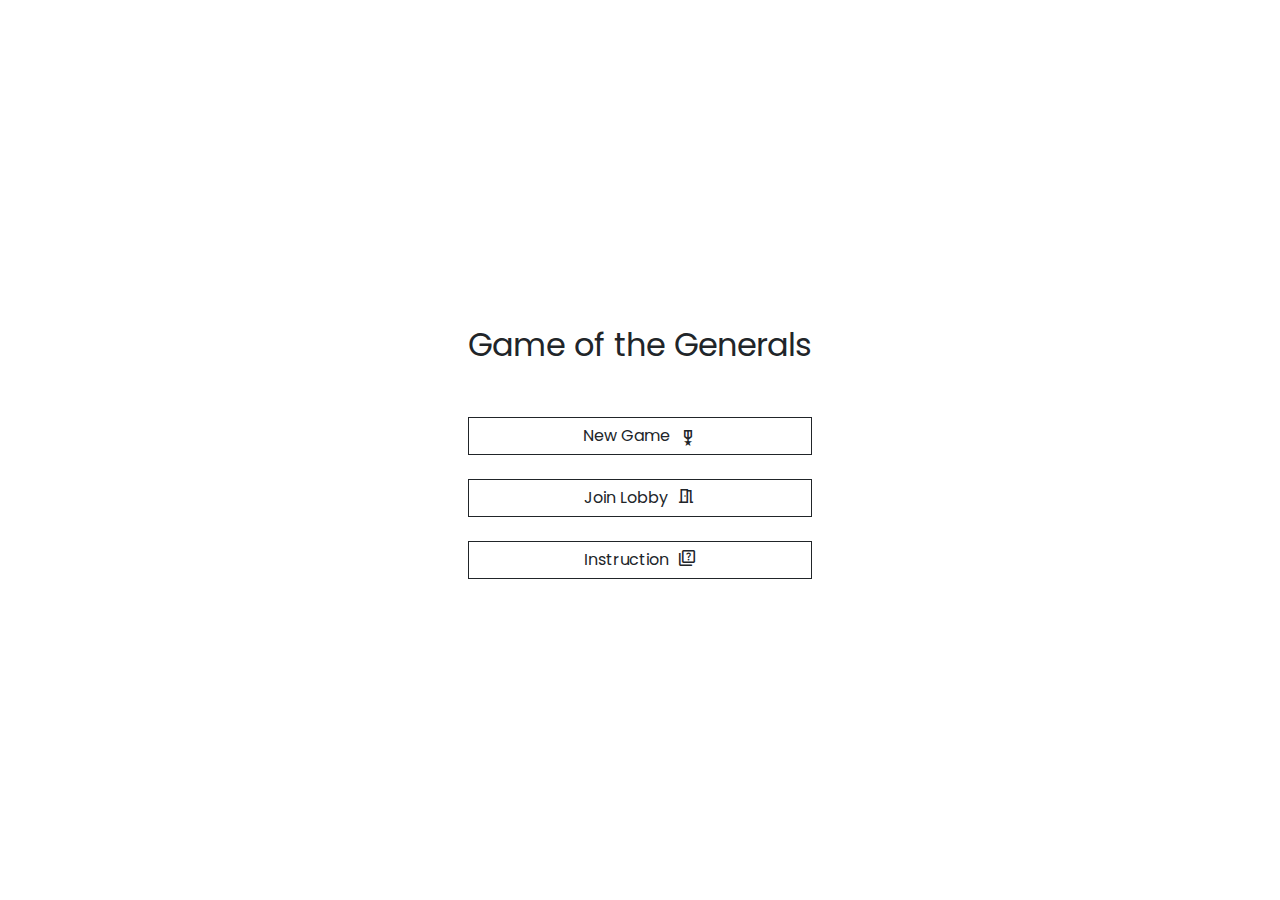
==== version2/index.html @ 18a60c2d "version2 revised version" ====
<!DOCTYPE html>
<html lang="en">

<head>
    <meta charset="UTF-8">
    <meta http-equiv="X-UA-Compatible" content="IE=edge">
    <meta name="viewport" content="width=device-width, initial-scale=1.0">
    <title>Game of the Generals</title>
    <link rel="preconnect" href="https://fonts.googleapis.com">
    <link rel="preconnect" href="https://fonts.gstatic.com" crossorigin>
    <link href="https://fonts.googleapis.com/css2?family=Poppins:wght@100;200;300;400;500&display=swap"
        rel="stylesheet">
    <link href="./bootstrap-5.1.1-dist/css/bootstrap.min.css" rel="stylesheet"
        integrity="sha384-F3w7mX95PdgyTmZZMECAngseQB83DfGTowi0iMjiWaeVhAn4FJkqJByhZMI3AhiU" crossorigin="anonymous">
    <script src="./bootstrap-5.1.1-dist/js/bootstrap.bundle.min.js"
        integrity="sha384-/bQdsTh/da6pkI1MST/rWKFNjaCP5gBSY4sEBT38Q/9RBh9AH40zEOg7Hlq2THRZ"
        crossorigin="anonymous"></script>
    <link rel="stylesheet"
        href="https://fonts.googleapis.com/css2?family=Material+Symbols+Outlined:opsz,wght,FILL,GRAD@24,400,0,0" />
    <link rel="stylesheet" href="./css/main.css">
    <script src="./js/jquery-3.6.0.min.js"></script>
    <script src="main.js" type="module" defer></script>
</head>

<body>
    <div class="container-fluid d-flex flex-wrap justify-content-center align-content-center">
        <div id="mainMenuForm"
            class="main-menu container-fluid d-flex flex-wrap justify-content-center align-content-center flex-column">
            <div class="d-grid gap-4">
                <div class="title text-center fs-2  pb-4"> Game of the Generals </div>
                <button id="newGame" class="btn btn-outline-dark d-flex flex-nowrap justify-content-center rounded-0"
                    type="button">New
                    Game <span class="material-symbols-outlined ps-2 pt-1 fs-5">
                        military_tech
                    </span>
                </button>
                <button id="joinLobby" class="btn btn-outline-dark d-flex flex-nowrap justify-content-center rounded-0"
                    type="button">Join
                    Lobby <span class="material-symbols-outlined ps-2 fs-5">
                        meeting_room
                    </span></button>
                <button id="instruction" class="btn btn-outline-dark d-flex flex-nowrap justify-content-center rounded-0"
                    type="button">Instruction <span class="material-symbols-outlined ps-2 fs-5">
                        quiz
                    </span></button>
            </div>
        </div>
    </div>
</body>

</html>
---- version2/css/main.css ----
* {
    border: none;
    box-sizing: border-box;
    margin: 0;
    font-family: 'Poppins', sans-serif;
}

.main-menu {
    height: 100vh;
}
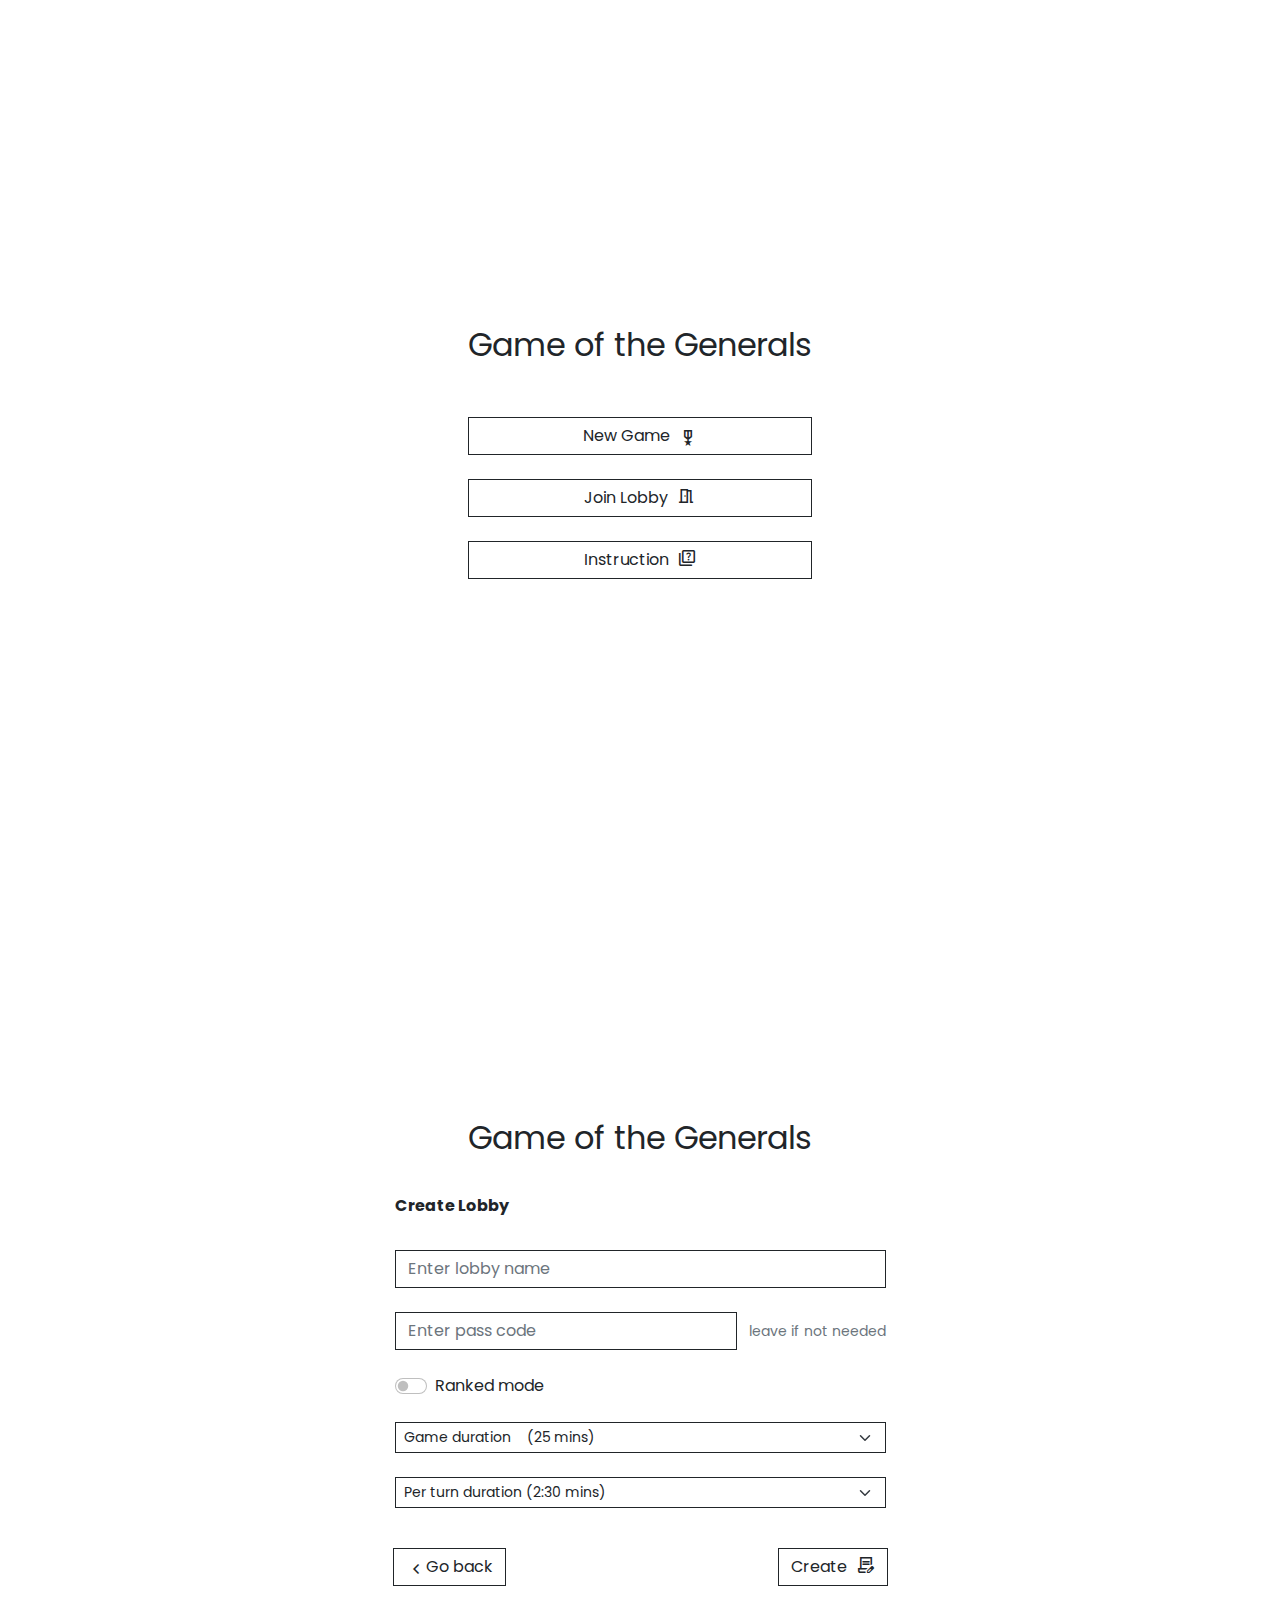
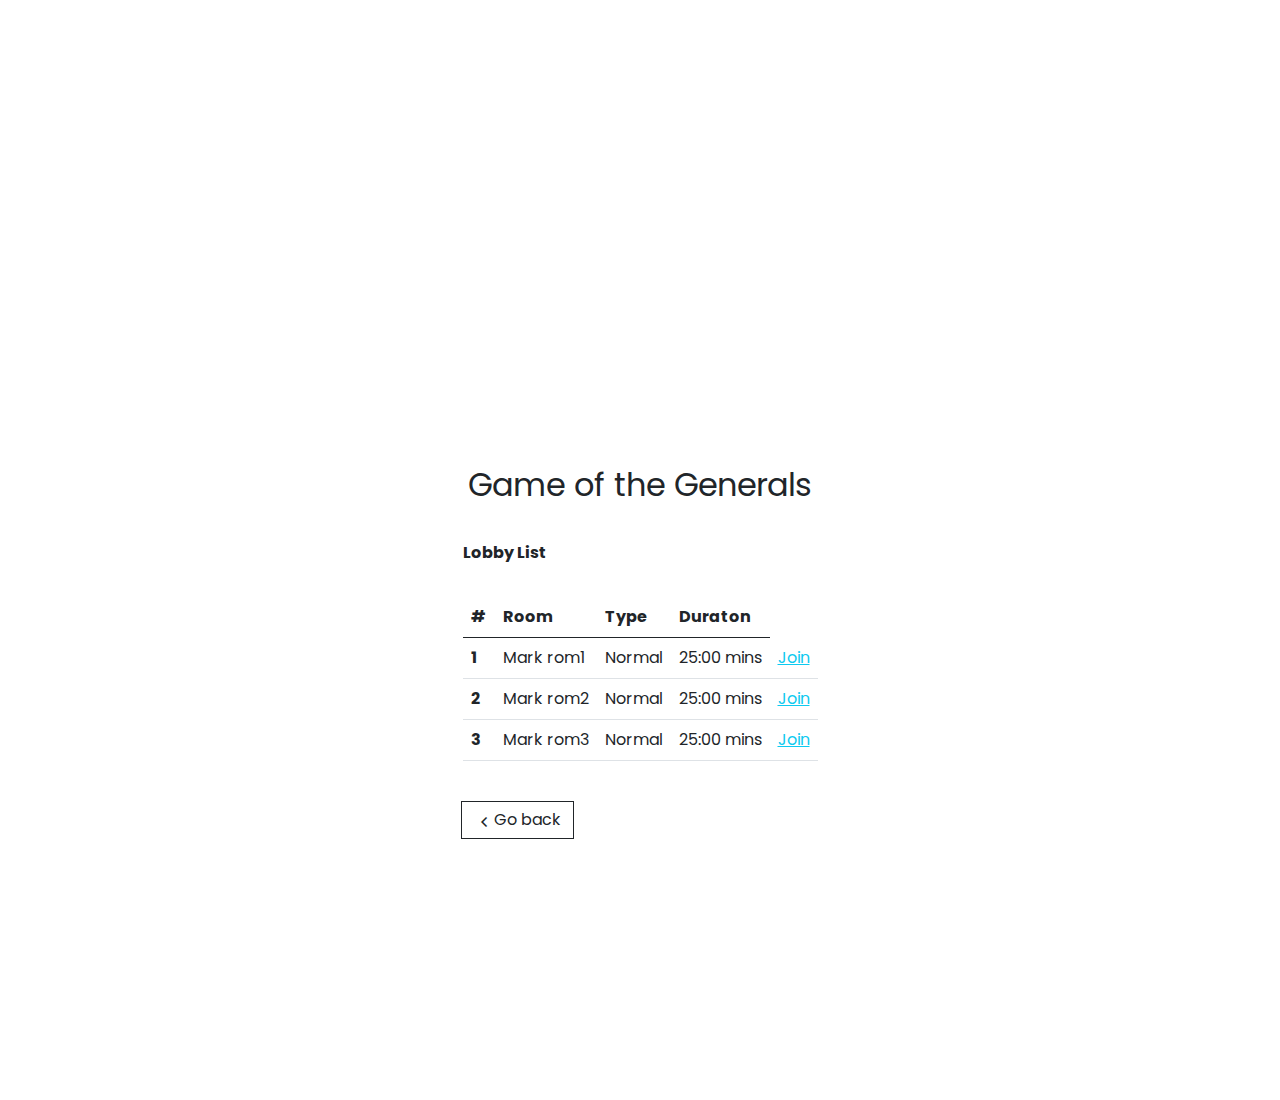
==== commit bb11c009: "version2.1 - menu ui" ====
--- a/version2/index.html
+++ b/version2/index.html
@@ -39,10 +39,124 @@
                     Lobby <span class="material-symbols-outlined ps-2 fs-5">
                         meeting_room
                     </span></button>
-                <button id="instruction" class="btn btn-outline-dark d-flex flex-nowrap justify-content-center rounded-0"
+                <button id="instruction"
+                    class="btn btn-outline-dark d-flex flex-nowrap justify-content-center rounded-0"
                     type="button">Instruction <span class="material-symbols-outlined ps-2 fs-5">
                         quiz
                     </span></button>
+            </div>
+        </div>
+        <div id="newGameForm"
+            class="main-menu container-fluid d-flex flex-wrap justify-content-center align-content-center flex-column">
+            <div class="d-grid gap-4">
+                <div class="title text-center fs-2  pb-2"> Game of the Generals </div>
+                <div class="card-title text-left fw-bold p-0"> Create Lobby </div>
+                <input type="text" class="form-control text-dark rounded-0 border-dark" placeholder="Enter lobby name"
+                    aria-label="room-name">
+                <div class="row g-1 align-items-center">
+                    <div class="col-auto">
+                        <input type="password" id="roomPassword" class="form-control text-dark border-dark rounded-0"
+                            aria-describedby="passwordHelpInline" placeholder="Enter pass code">
+                    </div>
+                    <div class="col-auto">
+                        <span id="passwordHelpInline" class="form-text ps-2">
+                            leave if not needed
+                        </span>
+                    </div>
+
+                </div>
+                <div class="form-check form-switch m-0">
+                    <input class="form-check-input" type="checkbox" role="switch" id="flexSwitchCheckDefault">
+                    <label class="form-check-label" for="flexSwitchCheckDefault">Ranked mode</label>
+                </div>
+                <select class="form-select form-select-sm border-dark rounded-0" aria-label="Large select example">
+                    <option selected>Game duration &nbsp;&nbsp; (25 mins)</option>
+                    <option value="1">30:00 mins</option>
+                    <option value="2">20:00 mins</option>
+                    <option value="3">15:00 mins</option>
+                    <option value="4">8:00 mins (fast game)</option>
+                </select>
+                <select class="form-select form-select-sm mb-3 border-dark rounded-0" aria-label="Large select example">
+                    <option selected>Per turn duration (2:30 mins)</option>
+                    <option value="1">2:00 mins</option>
+                    <option value="2">1:30 mins</option>
+                    <option value="3">45 secs</option>
+                    <option value="4">25 secs (fast game)</option>
+                </select>
+
+
+                <div class="row g-1 align-items-center justify-content-between">
+                    <button id="newGameGoBack"
+                        class="col-auto btn btn-outline-dark d-flex flex-nowrap justify-content-center rounded-0"
+                        type="button"> <span class="material-symbols-outlined  pt-sm-1 fs-5">
+                            chevron_left
+                        </span> Go back
+                    </button>
+                    <button id="createLobby"
+                        class="col-auto btn btn-outline-dark d-flex flex-nowrap justify-content-center rounded-0"
+                        type="button">Create <span class="material-symbols-outlined ps-2 fs-5">
+                            contract_edit
+                        </span></button>
+                </div>
+
+            </div>
+        </div>
+        <div id="lobbyRoomListForm"
+            class="main-menu container-fluid d-flex flex-wrap justify-content-center align-content-center flex-column">
+            <div class="d-grid gap-4">
+                <div class="title text-center fs-2  pb-2"> Game of the Generals </div>
+                <div class="card-title text-left fw-bold p-0"> Lobby List </div>
+                <table class="table">
+                    <thead>
+                        <tr>
+                            <th scope="col">#</th>
+                            <th scope="col">Room</th>
+                            <th scope="col">Type</th>
+                            <th scope="col">Duraton</th>
+                        </tr>
+                    </thead>
+                    <tbody>
+                        <tr>
+                            <th scope="row">1</th>
+                            <td>Mark rom1</td>
+                            <td>Normal</td>
+                            <td>25:00 mins</td>
+                            <td>
+                                <a class="link-info link-offset-2 link-underline-opacity-25 link-underline-opacity-75-hover"
+                                    href="#">Join</a>
+                            </td>
+                        </tr>
+                        <tr>
+                            <th scope="row">2</th>
+                            <td>Mark rom2</td>
+                            <td>Normal</td>
+                            <td>25:00 mins</td>
+                            <td>
+                                <a class="link-info link-offset-2 link-underline-opacity-25 link-underline-opacity-75-hover"
+                                    href="#">Join</a>
+                            </td>
+                        </tr>
+                        <tr>
+                            <th scope="row">3</th>
+                            <td>Mark rom3</td>
+                            <td>Normal</td>
+                            <td>25:00 mins</td>
+                            <td>
+                                <a class="link-info link-offset-2 link-underline-opacity-25 link-underline-opacity-75-hover"
+                                    href="#">Join</a>
+                            </td>
+                        </tr>
+                    </tbody>
+                </table>
+
+                <div class="row g-1 align-items-center justify-content-between">
+                    <button id="lobbyRoomListGoBack"
+                        class="col-auto btn btn-outline-dark d-flex flex-nowrap justify-content-center rounded-0"
+                        type="button"> <span class="material-symbols-outlined  pt-sm-1 fs-5">
+                            chevron_left
+                        </span> Go back
+                    </button>
+                </div>
             </div>
         </div>
     </div>
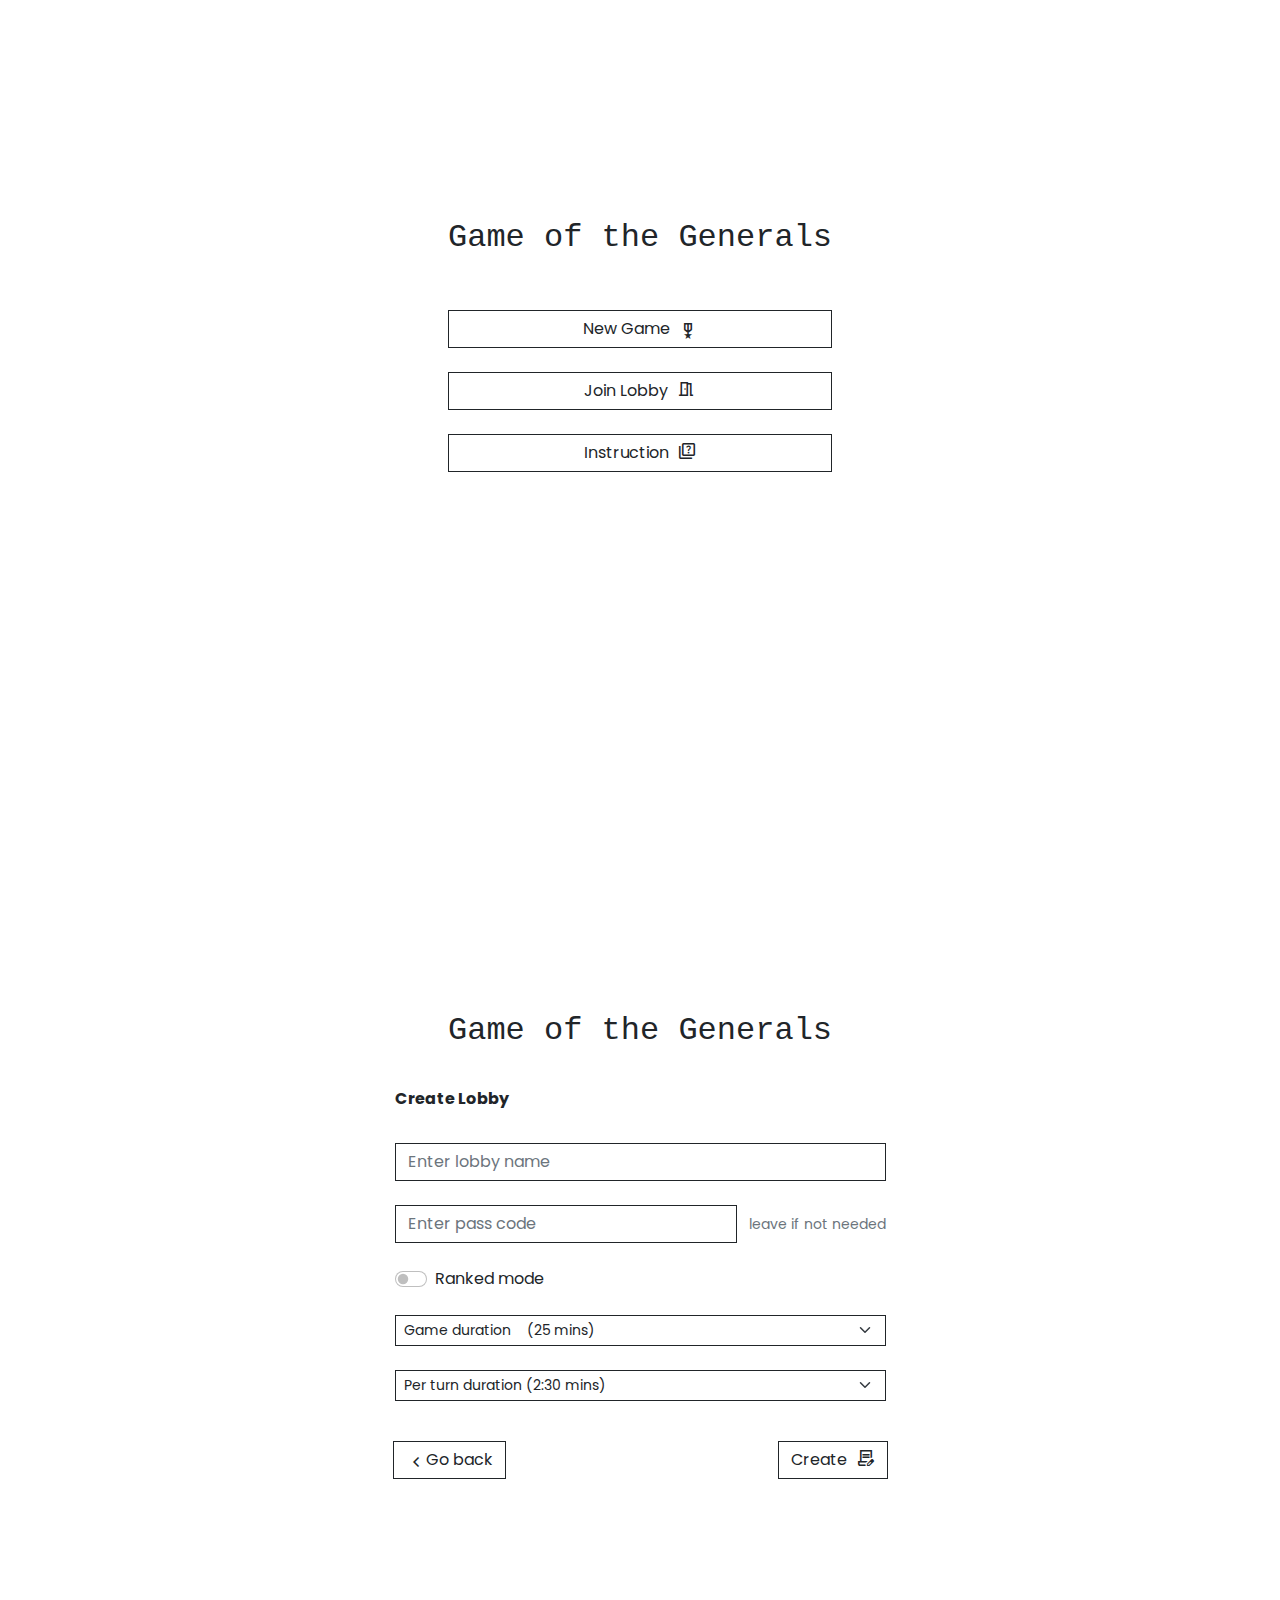
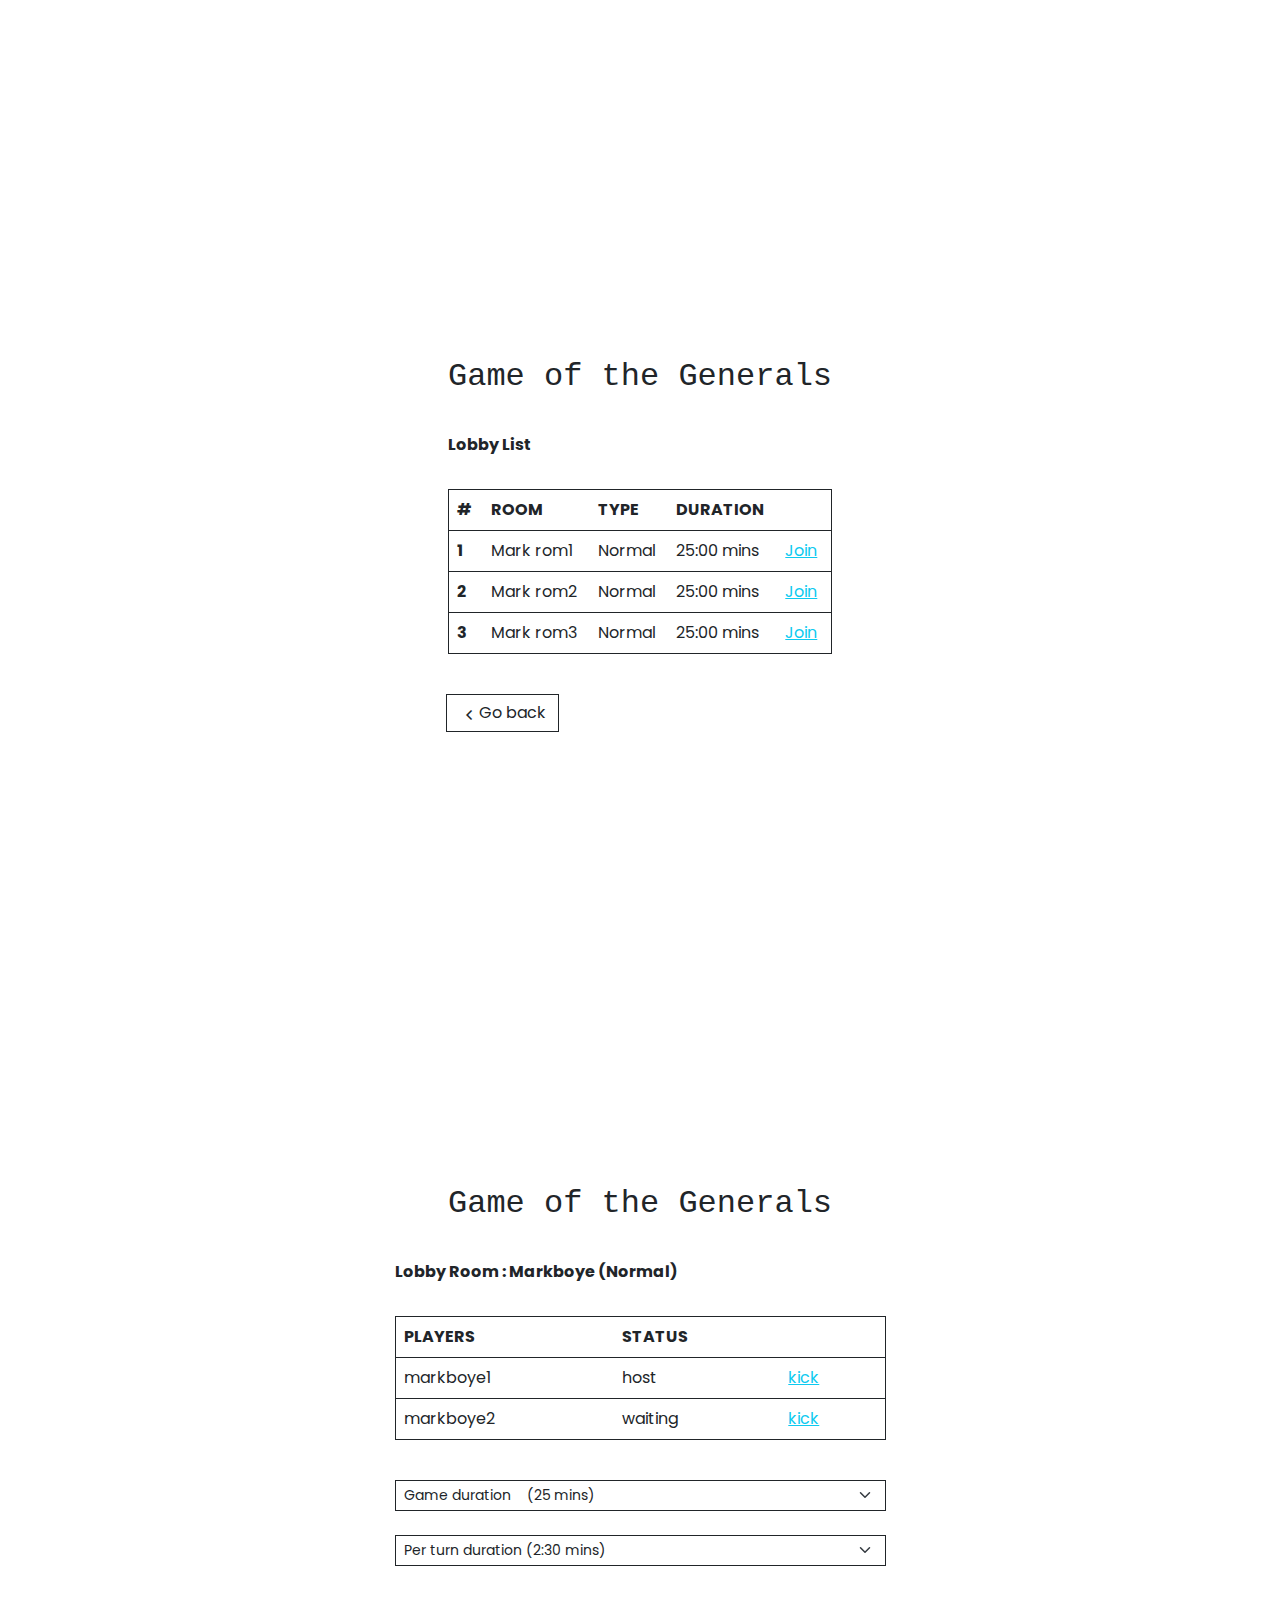
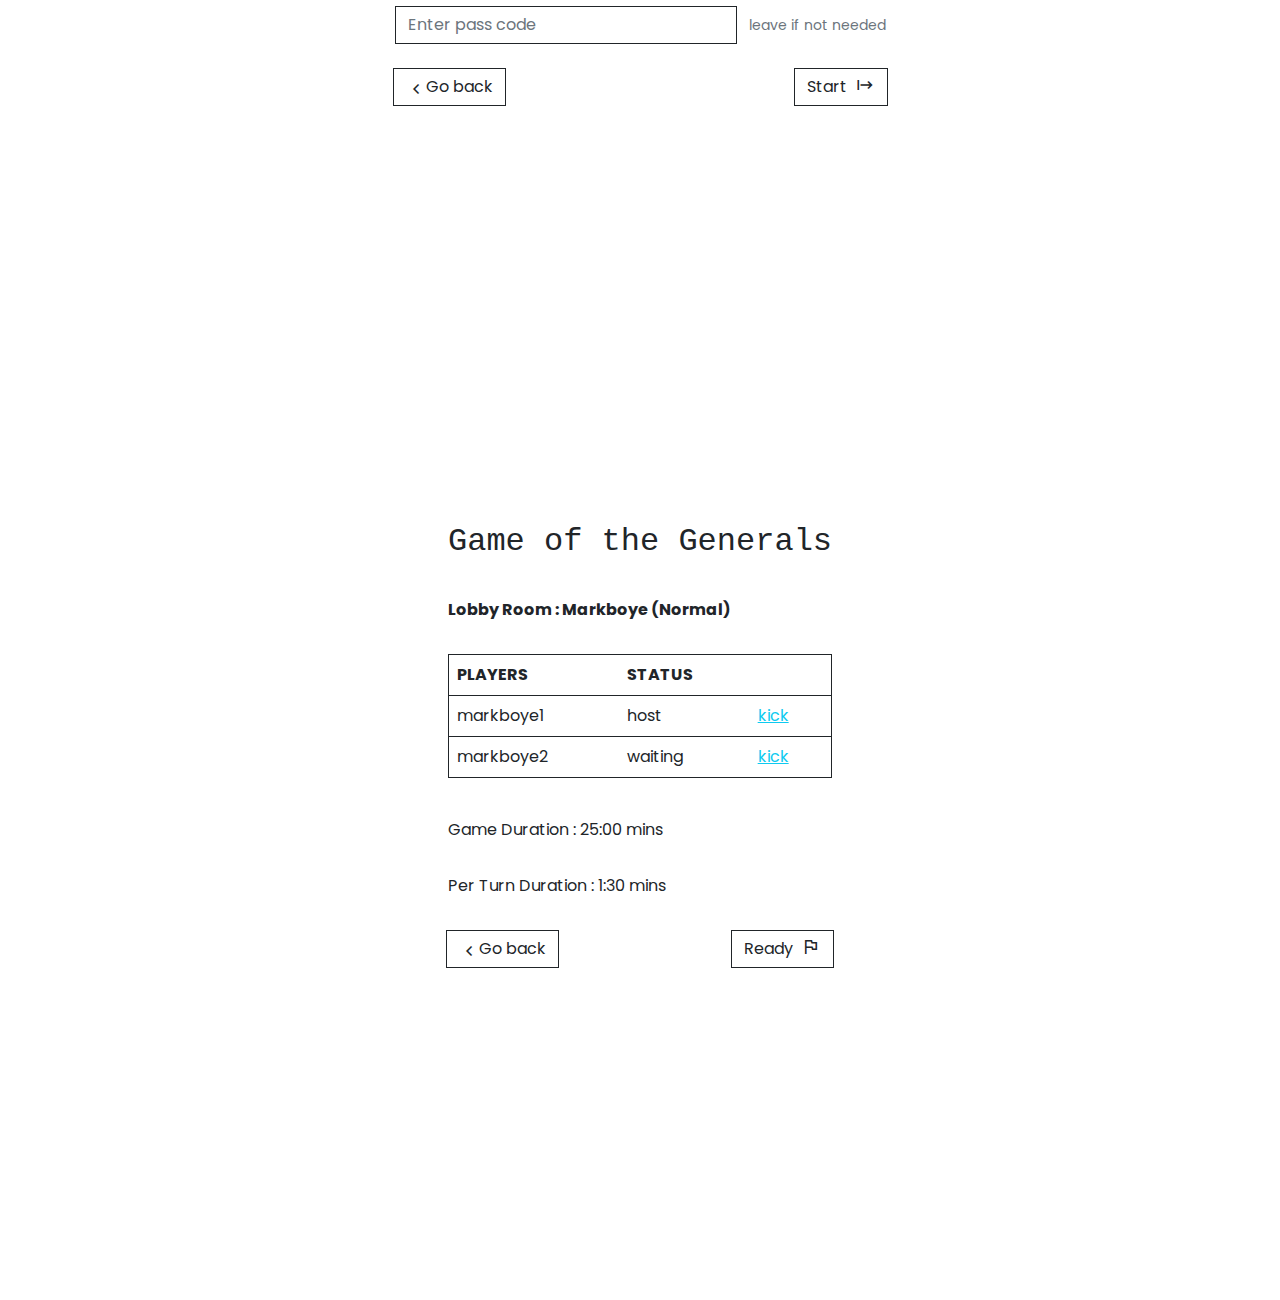
==== commit 488e08ec: "version2.2 menu ui" ====
--- a/version2/index.html
+++ b/version2/index.html
@@ -26,8 +26,8 @@
     <div class="container-fluid d-flex flex-wrap justify-content-center align-content-center">
         <div id="mainMenuForm"
             class="main-menu container-fluid d-flex flex-wrap justify-content-center align-content-center flex-column">
-            <div class="d-grid gap-4">
-                <div class="title text-center fs-2  pb-4"> Game of the Generals </div>
+            <div class="d-grid gap-4 main-menu-content">
+                <div class="title text-center fs-2  pb-4 font-monospace"> Game of the Generals </div>
                 <button id="newGame" class="btn btn-outline-dark d-flex flex-nowrap justify-content-center rounded-0"
                     type="button">New
                     Game <span class="material-symbols-outlined ps-2 pt-1 fs-5">
@@ -48,8 +48,8 @@
         </div>
         <div id="newGameForm"
             class="main-menu container-fluid d-flex flex-wrap justify-content-center align-content-center flex-column">
-            <div class="d-grid gap-4">
-                <div class="title text-center fs-2  pb-2"> Game of the Generals </div>
+            <div class="d-grid gap-4 main-menu-content">
+                <div class="title text-center fs-2  pb-2 font-monospace"> Game of the Generals </div>
                 <div class="card-title text-left fw-bold p-0"> Create Lobby </div>
                 <input type="text" class="form-control text-dark rounded-0 border-dark" placeholder="Enter lobby name"
                     aria-label="room-name">
@@ -66,8 +66,8 @@
 
                 </div>
                 <div class="form-check form-switch m-0">
-                    <input class="form-check-input" type="checkbox" role="switch" id="flexSwitchCheckDefault">
-                    <label class="form-check-label" for="flexSwitchCheckDefault">Ranked mode</label>
+                    <input class="form-check-input" type="checkbox" role="switch" id="changeRankMode">
+                    <label class="form-check-label" for="changeRankMode">Ranked mode</label>
                 </div>
                 <select class="form-select form-select-sm border-dark rounded-0" aria-label="Large select example">
                     <option selected>Game duration &nbsp;&nbsp; (25 mins)</option>
@@ -81,7 +81,7 @@
                     <option value="1">2:00 mins</option>
                     <option value="2">1:30 mins</option>
                     <option value="3">45 secs</option>
-                    <option value="4">25 secs (fast game)</option>
+                    <option value="4">30 secs (fast game)</option>
                 </select>
 
 
@@ -103,16 +103,17 @@
         </div>
         <div id="lobbyRoomListForm"
             class="main-menu container-fluid d-flex flex-wrap justify-content-center align-content-center flex-column">
-            <div class="d-grid gap-4">
-                <div class="title text-center fs-2  pb-2"> Game of the Generals </div>
+            <div class="d-grid gap-4 main-menu-content">
+                <div class="title text-center fs-2  pb-2 font-monospace"> Game of the Generals </div>
                 <div class="card-title text-left fw-bold p-0"> Lobby List </div>
-                <table class="table">
+                <table class="table border border-1 border-dark">
                     <thead>
                         <tr>
                             <th scope="col">#</th>
-                            <th scope="col">Room</th>
-                            <th scope="col">Type</th>
-                            <th scope="col">Duraton</th>
+                            <th scope="col">ROOM</th>
+                            <th scope="col">TYPE</th>
+                            <th scope="col">DURATION</th>
+                            <th> &emsp; &emsp;</th>
                         </tr>
                     </thead>
                     <tbody>
@@ -159,6 +160,136 @@
                 </div>
             </div>
         </div>
+
+        <div id="creatorlobbyRoomForm"
+            class="main-menu container-fluid d-flex flex-wrap justify-content-center align-content-center flex-column">
+            <div class="d-grid gap-4 main-menu-content">
+                <div class="title text-center fs-2  pb-2 font-monospace"> Game of the Generals </div>
+                <div class="card-title text-left fw-bold p-0"> Lobby Room : Markboye (Normal)</div>
+
+                <table class="table border border-1 border-dark">
+                    <thead>
+                        <tr>
+                            <th scope="col">PLAYERS</th>
+                            <th scope="col">STATUS</th>
+                            <th> &emsp; &emsp;</th>
+                        </tr>
+                    </thead>
+                    <tbody>
+                        <tr>
+                            <td>markboye1</td>
+                            <td>host</td>
+                            <td>
+                                <a class="link-info link-offset-2 link-underline-opacity-25 link-underline-opacity-75-hover"
+                                    href="#">kick</a>
+                            </td>
+                        </tr>
+                        <tr>
+                            <td>markboye2</td>
+                            <td>waiting</td>
+                            <td>
+                                <a class="link-info link-offset-2 link-underline-opacity-25 link-underline-opacity-75-hover"
+                                    href="#">kick</a>
+                            </td>
+                        </tr>
+                    </tbody>
+                </table>
+
+                <select class="form-select form-select-sm border-dark rounded-0" aria-label="Large select example">
+                    <option selected>Game duration &nbsp;&nbsp; (25 mins)</option>
+                    <option value="1">30:00 mins</option>
+                    <option value="2">20:00 mins</option>
+                    <option value="3">15:00 mins</option>
+                    <option value="4">8:00 mins (fast game)</option>
+                </select>
+                <select class="form-select form-select-sm mb-3 border-dark rounded-0" aria-label="Large select example">
+                    <option selected>Per turn duration (2:30 mins)</option>
+                    <option value="1">2:00 mins</option>
+                    <option value="2">1:30 mins</option>
+                    <option value="3">45 secs</option>
+                    <option value="4">30 secs (fast game)</option>
+                </select>
+                <div class="row g-1 align-items-center">
+                    <div class="col-auto">
+                        <input type="password" id="changeRoomPassword"
+                            class="form-control text-dark border-dark rounded-0"
+                            aria-describedby="changepasswordHelpInline" placeholder="Enter pass code">
+                    </div>
+                    <div class="col-auto">
+                        <span id="changepasswordHelpInline" class="form-text ps-2">
+                            leave if not needed
+                        </span>
+                    </div>
+
+                </div>
+
+                <div class="row g-1 align-items-center justify-content-between">
+                    <button id="creatorLobbyRoomFormGoBack"
+                        class="col-auto btn btn-outline-dark d-flex flex-nowrap justify-content-center rounded-0"
+                        type="button"> <span class="material-symbols-outlined  pt-sm-1 fs-5">
+                            chevron_left
+                        </span> Go back
+                    </button>
+                    <button id="startGame"
+                        class="col-auto btn btn-outline-dark d-flex flex-nowrap justify-content-center rounded-0"
+                        type="button">Start <span class="material-symbols-outlined ps-2 fs-5">
+                            start
+                        </span></button>
+                </div>
+            </div>
+        </div>
+        <div id="joinlobbyRoomForm"
+            class="main-menu container-fluid d-flex flex-wrap justify-content-center align-content-center flex-column">
+            <div class="d-grid gap-4 main-menu-content">
+                <div class="title text-center fs-2  pb-2 font-monospace"> Game of the Generals </div>
+                <div class="card-title text-left fw-bold p-0"> Lobby Room : Markboye (Normal)</div>
+                <table class="table border border-1 border-dark">
+                    <thead>
+                        <tr>
+                            <th scope="col">PLAYERS</th>
+                            <th scope="col">STATUS</th>
+                            <th> &emsp; &emsp;</th>
+                        </tr>
+                    </thead>
+                    <tbody>
+                        <tr>
+                            <td>markboye1</td>
+                            <td>host</td>
+                            <td>
+                                <a class="link-info link-offset-2 link-underline-opacity-25 link-underline-opacity-75-hover"
+                                    href="#">kick</a>
+                            </td>
+                        </tr>
+                        <tr>
+                            <td>markboye2</td>
+                            <td>waiting</td>
+                            <td>
+                                <a class="link-info link-offset-2 link-underline-opacity-25 link-underline-opacity-75-hover"
+                                    href="#">kick</a>
+                            </td>
+                        </tr>
+                    </tbody>
+                </table>
+                <div class="card-title text-left p-0"> Game Duration : 25:00 mins</div>
+                <div class="card-title text-left p-0"> Per Turn Duration : 1:30 mins</div>
+
+
+
+                <div class="row g-1 align-items-center justify-content-between">
+                    <button id="joinLobbyRoomFormGoBack"
+                        class="col-auto btn btn-outline-dark d-flex flex-nowrap justify-content-center rounded-0"
+                        type="button"> <span class="material-symbols-outlined  pt-sm-1 fs-5">
+                            chevron_left
+                        </span> Go back
+                    </button>
+                    <button id="readyToPlay"
+                        class="col-auto btn btn-outline-dark d-flex flex-nowrap justify-content-center rounded-0"
+                        type="button">Ready <span class="material-symbols-outlined ps-2 fs-5">
+                            flag
+                        </span></button>
+                </div>
+            </div>
+        </div>
     </div>
 </body>
 
--- a/version2/css/main.css
+++ b/version2/css/main.css
@@ -7,4 +7,9 @@
 
 .main-menu {
     height: 100vh;
+}
+
+.main-menu-content {
+    /* min-height: 50vh; */
+    margin-top: calc(100vh / -4.2);
 }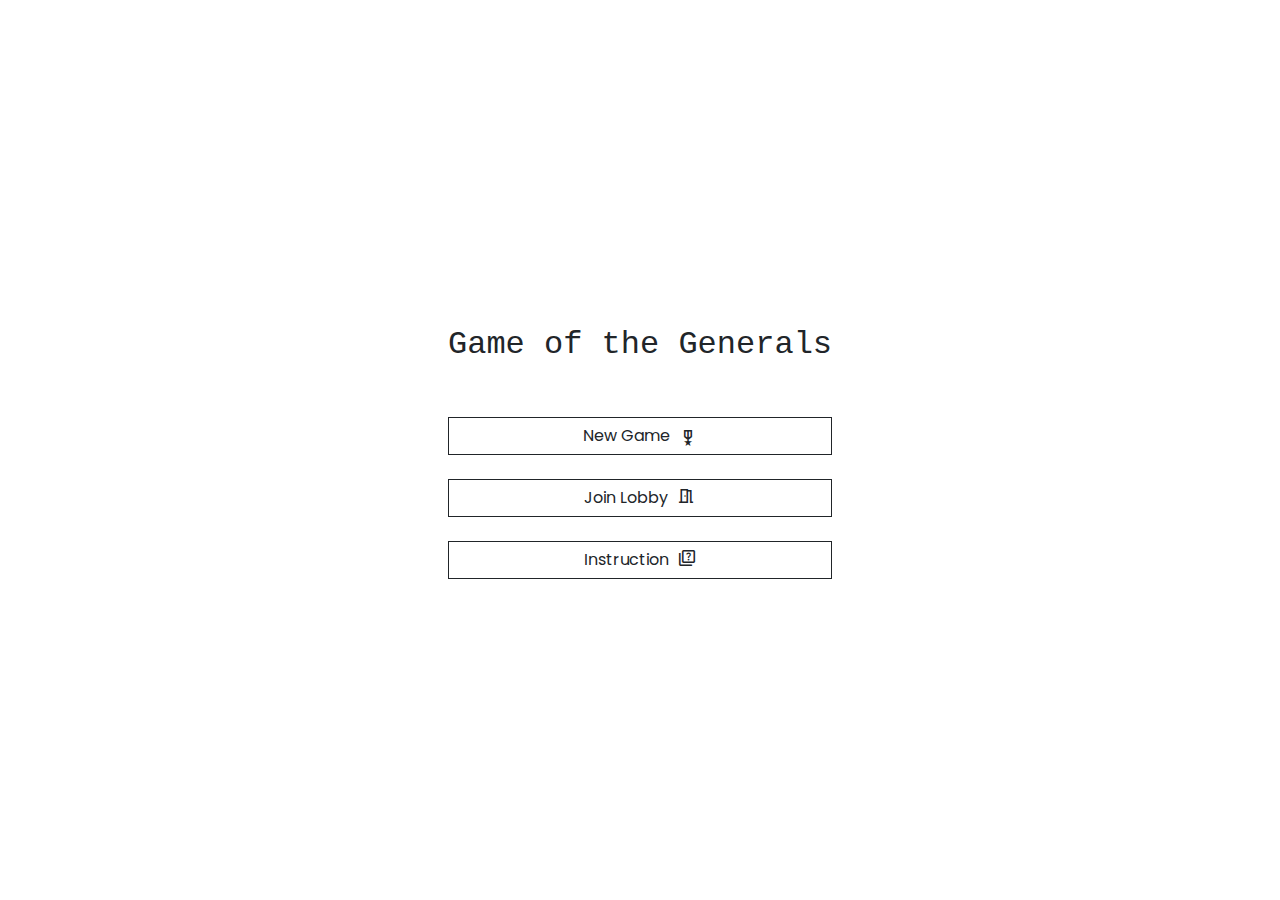
==== commit 8f0b1b6e: "version1.3 big update" ====
--- a/version2/index.html
+++ b/version2/index.html
@@ -19,7 +19,7 @@
         href="https://fonts.googleapis.com/css2?family=Material+Symbols+Outlined:opsz,wght,FILL,GRAD@24,400,0,0" />
     <link rel="stylesheet" href="./css/main.css">
     <script src="./js/jquery-3.6.0.min.js"></script>
-    <script src="main.js" type="module" defer></script>
+    <script src="./js/main.js" type="module" defer></script>
 </head>
 
 <body>
@@ -47,15 +47,15 @@
             </div>
         </div>
         <div id="newGameForm"
-            class="main-menu container-fluid d-flex flex-wrap justify-content-center align-content-center flex-column">
+            class="main-menu container-fluid d-flex flex-wrap justify-content-center align-content-center flex-column d-none">
             <div class="d-grid gap-4 main-menu-content">
                 <div class="title text-center fs-2  pb-2 font-monospace"> Game of the Generals </div>
                 <div class="card-title text-left fw-bold p-0"> Create Lobby </div>
-                <input type="text" class="form-control text-dark rounded-0 border-dark" placeholder="Enter lobby name"
-                    aria-label="room-name">
+                <input id="lobbyNameVal" type="text" class="form-control text-dark rounded-0 border-dark"
+                    placeholder="Enter lobby name" aria-label="room-name" required>
                 <div class="row g-1 align-items-center">
                     <div class="col-auto">
-                        <input type="password" id="roomPassword" class="form-control text-dark border-dark rounded-0"
+                        <input type="password" id="roomPasswordVal" class="form-control text-dark border-dark rounded-0"
                             aria-describedby="passwordHelpInline" placeholder="Enter pass code">
                     </div>
                     <div class="col-auto">
@@ -66,47 +66,48 @@
 
                 </div>
                 <div class="form-check form-switch m-0">
-                    <input class="form-check-input" type="checkbox" role="switch" id="changeRankMode">
-                    <label class="form-check-label" for="changeRankMode">Ranked mode</label>
-                </div>
-                <select class="form-select form-select-sm border-dark rounded-0" aria-label="Large select example">
-                    <option selected>Game duration &nbsp;&nbsp; (25 mins)</option>
-                    <option value="1">30:00 mins</option>
-                    <option value="2">20:00 mins</option>
-                    <option value="3">15:00 mins</option>
-                    <option value="4">8:00 mins (fast game)</option>
-                </select>
-                <select class="form-select form-select-sm mb-3 border-dark rounded-0" aria-label="Large select example">
-                    <option selected>Per turn duration (2:30 mins)</option>
-                    <option value="1">2:00 mins</option>
-                    <option value="2">1:30 mins</option>
-                    <option value="3">45 secs</option>
-                    <option value="4">30 secs (fast game)</option>
+                    <input class="form-check-input" type="checkbox" role="switch" id="changeRankModeVal">
+                    <label class="form-check-label" for="changeRankModeVal">Ranked mode</label>
+                </div>
+                <select id="gameDurationVal" class="form-select form-select-sm border-dark rounded-0"
+                    aria-label="Large select example">
+                    <option value="25" selected>Game duration &nbsp;&nbsp; (25 mins)</option>
+                    <option value="30">30:00 mins</option>
+                    <option value="20">20:00 mins</option>
+                    <option value="15">15:00 mins</option>
+                    <option value="8">8:00 mins (fast game)</option>
+                </select>
+                <select id="perTurnDurationVal" class="form-select form-select-sm mb-3 border-dark rounded-0"
+                    aria-label="Large select example">
+                    <option value="2.50" selected>Per turn duration (2:30 mins)</option>
+                    <option value="2">2:00 mins</option>
+                    <option value="1.50">1:30 mins</option>
+                    <option value=".75">45 secs</option>
+                    <option value=".5">30 secs (fast game)</option>
                 </select>
 
 
                 <div class="row g-1 align-items-center justify-content-between">
                     <button id="newGameGoBack"
-                        class="col-auto btn btn-outline-dark d-flex flex-nowrap justify-content-center rounded-0"
+                        class="go-back-btn col-auto btn btn-outline-dark d-flex flex-nowrap justify-content-center rounded-0"
                         type="button"> <span class="material-symbols-outlined  pt-sm-1 fs-5">
                             chevron_left
                         </span> Go back
                     </button>
                     <button id="createLobby"
                         class="col-auto btn btn-outline-dark d-flex flex-nowrap justify-content-center rounded-0"
-                        type="button">Create <span class="material-symbols-outlined ps-2 fs-5">
+                        type="submit">Create <span class="material-symbols-outlined ps-2 fs-5">
                             contract_edit
                         </span></button>
                 </div>
-
             </div>
         </div>
         <div id="lobbyRoomListForm"
-            class="main-menu container-fluid d-flex flex-wrap justify-content-center align-content-center flex-column">
+            class="main-menu container-fluid d-flex flex-wrap justify-content-center align-content-center flex-column d-none">
             <div class="d-grid gap-4 main-menu-content">
                 <div class="title text-center fs-2  pb-2 font-monospace"> Game of the Generals </div>
                 <div class="card-title text-left fw-bold p-0"> Lobby List </div>
-                <table class="table border border-1 border-dark">
+                <table class="table ">
                     <thead>
                         <tr>
                             <th scope="col">#</th>
@@ -123,7 +124,7 @@
                             <td>Normal</td>
                             <td>25:00 mins</td>
                             <td>
-                                <a class="link-info link-offset-2 link-underline-opacity-25 link-underline-opacity-75-hover"
+                                <a class="join-Link-btn link-info link-offset-2 link-underline-opacity-25 link-underline-opacity-75-hover"
                                     href="#">Join</a>
                             </td>
                         </tr>
@@ -133,17 +134,7 @@
                             <td>Normal</td>
                             <td>25:00 mins</td>
                             <td>
-                                <a class="link-info link-offset-2 link-underline-opacity-25 link-underline-opacity-75-hover"
-                                    href="#">Join</a>
-                            </td>
-                        </tr>
-                        <tr>
-                            <th scope="row">3</th>
-                            <td>Mark rom3</td>
-                            <td>Normal</td>
-                            <td>25:00 mins</td>
-                            <td>
-                                <a class="link-info link-offset-2 link-underline-opacity-25 link-underline-opacity-75-hover"
+                                <a class="join-Link-btn link-info link-offset-2 link-underline-opacity-25 link-underline-opacity-75-hover"
                                     href="#">Join</a>
                             </td>
                         </tr>
@@ -152,7 +143,7 @@
 
                 <div class="row g-1 align-items-center justify-content-between">
                     <button id="lobbyRoomListGoBack"
-                        class="col-auto btn btn-outline-dark d-flex flex-nowrap justify-content-center rounded-0"
+                        class="go-back-btn col-auto btn btn-outline-dark d-flex flex-nowrap justify-content-center rounded-0"
                         type="button"> <span class="material-symbols-outlined  pt-sm-1 fs-5">
                             chevron_left
                         </span> Go back
@@ -162,12 +153,12 @@
         </div>
 
         <div id="creatorlobbyRoomForm"
-            class="main-menu container-fluid d-flex flex-wrap justify-content-center align-content-center flex-column">
-            <div class="d-grid gap-4 main-menu-content">
-                <div class="title text-center fs-2  pb-2 font-monospace"> Game of the Generals </div>
-                <div class="card-title text-left fw-bold p-0"> Lobby Room : Markboye (Normal)</div>
-
-                <table class="table border border-1 border-dark">
+            class="main-menu container-fluid d-flex flex-wrap justify-content-center align-content-center flex-column d-none">
+            <div class="d-grid gap-3 main-menu-content">
+                <div class="title text-center fs-2  pb-2 font-monospace"> Game of the Generals </div>
+                <div id="creatorLobbyRoomName" class="card-title text-left fw-bold p-0">ROOM : Markboye</div>
+
+                <table id="creatorPlayerList" class="table">
                     <thead>
                         <tr>
                             <th scope="col">PLAYERS</th>
@@ -175,60 +166,42 @@
                             <th> &emsp; &emsp;</th>
                         </tr>
                     </thead>
-                    <tbody>
-                        <tr>
-                            <td>markboye1</td>
-                            <td>host</td>
-                            <td>
-                                <a class="link-info link-offset-2 link-underline-opacity-25 link-underline-opacity-75-hover"
-                                    href="#">kick</a>
-                            </td>
-                        </tr>
-                        <tr>
-                            <td>markboye2</td>
-                            <td>waiting</td>
-                            <td>
-                                <a class="link-info link-offset-2 link-underline-opacity-25 link-underline-opacity-75-hover"
-                                    href="#">kick</a>
-                            </td>
-                        </tr>
-                    </tbody>
                 </table>
-
-                <select class="form-select form-select-sm border-dark rounded-0" aria-label="Large select example">
-                    <option selected>Game duration &nbsp;&nbsp; (25 mins)</option>
-                    <option value="1">30:00 mins</option>
-                    <option value="2">20:00 mins</option>
-                    <option value="3">15:00 mins</option>
-                    <option value="4">8:00 mins (fast game)</option>
-                </select>
-                <select class="form-select form-select-sm mb-3 border-dark rounded-0" aria-label="Large select example">
-                    <option selected>Per turn duration (2:30 mins)</option>
-                    <option value="1">2:00 mins</option>
-                    <option value="2">1:30 mins</option>
-                    <option value="3">45 secs</option>
-                    <option value="4">30 secs (fast game)</option>
-                </select>
-                <div class="row g-1 align-items-center">
+                
+                <select id="creatorLobbyGameDurationVal" class="form-select form-select-sm border-dark rounded-0" aria-label="Large select example">
+                    <option value="25" selected>Game duration &nbsp;&nbsp; (25 mins)</option>
+                    <option value="30">30:00 mins</option>
+                    <option value="20">20:00 mins</option>
+                    <option value="15">15:00 mins</option>
+                    <option value="8">8:00 mins (fast game)</option>
+                </select>
+                <select id="creatorLobbyPerTurnDurationVal" class="form-select form-select-sm border-dark rounded-0" aria-label="Large select example">
+                    <option value="2.50" selected>Per turn duration (2:30 mins)</option>
+                    <option value="2">2:00 mins</option>
+                    <option value="1.50">1:30 mins</option>
+                    <option value=".75">45 secs</option>
+                    <option value=".5">30 secs (fast game)</option>
+                </select>
+                <div class="row g-1 align-items-center mb-4">
                     <div class="col-auto">
                         <input type="password" id="changeRoomPassword"
                             class="form-control text-dark border-dark rounded-0"
                             aria-describedby="changepasswordHelpInline" placeholder="Enter pass code">
                     </div>
-                    <div class="col-auto">
+                    <div class="col-auto fs-7">
                         <span id="changepasswordHelpInline" class="form-text ps-2">
                             leave if not needed
                         </span>
                     </div>
 
                 </div>
-
+                <div id="waitingText" class="d-flex flex-nowrap justify-content-end fs-7">waiting (1/2) &nbsp; &nbsp;<div class="loader"></div></div>
                 <div class="row g-1 align-items-center justify-content-between">
                     <button id="creatorLobbyRoomFormGoBack"
-                        class="col-auto btn btn-outline-dark d-flex flex-nowrap justify-content-center rounded-0"
-                        type="button"> <span class="material-symbols-outlined  pt-sm-1 fs-5">
-                            chevron_left
-                        </span> Go back
+                        class="go-back-btn col-auto btn btn-outline-dark d-flex flex-nowrap justify-content-center rounded-0"
+                        type="button"> <span class="material-symbols-outlined  pt-sm-1 fs-5">
+                            chevron_left
+                        </span> Go To Main Menu
                     </button>
                     <button id="startGame"
                         class="col-auto btn btn-outline-dark d-flex flex-nowrap justify-content-center rounded-0"
@@ -239,11 +212,11 @@
             </div>
         </div>
         <div id="joinlobbyRoomForm"
-            class="main-menu container-fluid d-flex flex-wrap justify-content-center align-content-center flex-column">
-            <div class="d-grid gap-4 main-menu-content">
-                <div class="title text-center fs-2  pb-2 font-monospace"> Game of the Generals </div>
-                <div class="card-title text-left fw-bold p-0"> Lobby Room : Markboye (Normal)</div>
-                <table class="table border border-1 border-dark">
+            class="main-menu container-fluid d-flex flex-wrap justify-content-center align-content-center flex-column d-none">
+            <div class="d-grid gap-4 main-menu-content">
+                <div class="title text-center fs-2  pb-2 font-monospace"> Game of the Generals </div>
+                <div class="card-title text-left fw-bold p-0">ROOM : Markboye </div>
+                <table class="table">
                     <thead>
                         <tr>
                             <th scope="col">PLAYERS</th>
@@ -277,7 +250,7 @@
 
                 <div class="row g-1 align-items-center justify-content-between">
                     <button id="joinLobbyRoomFormGoBack"
-                        class="col-auto btn btn-outline-dark d-flex flex-nowrap justify-content-center rounded-0"
+                        class="go-back-btn col-auto btn btn-outline-dark d-flex flex-nowrap justify-content-center rounded-0"
                         type="button"> <span class="material-symbols-outlined  pt-sm-1 fs-5">
                             chevron_left
                         </span> Go back
--- a/version2/css/main.css
+++ b/version2/css/main.css
@@ -9,7 +9,39 @@
     height: 100vh;
 }
 
-.main-menu-content {
-    /* min-height: 50vh; */
-    margin-top: calc(100vh / -4.2);
+.fs-7 {
+    font-size: smaller;
+}
+
+
+.loader {
+    border: 4px solid #f3f3f3;
+    border-radius: 50%;
+    border-top: 4px solid #1bd111;
+    width: 20px;
+    height: 20px;
+    -webkit-animation: spin 2s linear infinite;
+    /* Safari */
+    animation: spin 2s linear infinite;
+}
+
+/* Safari */
+@-webkit-keyframes spin {
+    0% {
+        -webkit-transform: rotate(0deg);
+    }
+
+    100% {
+        -webkit-transform: rotate(360deg);
+    }
+}
+
+@keyframes spin {
+    0% {
+        transform: rotate(0deg);
+    }
+
+    100% {
+        transform: rotate(360deg);
+    }
 }